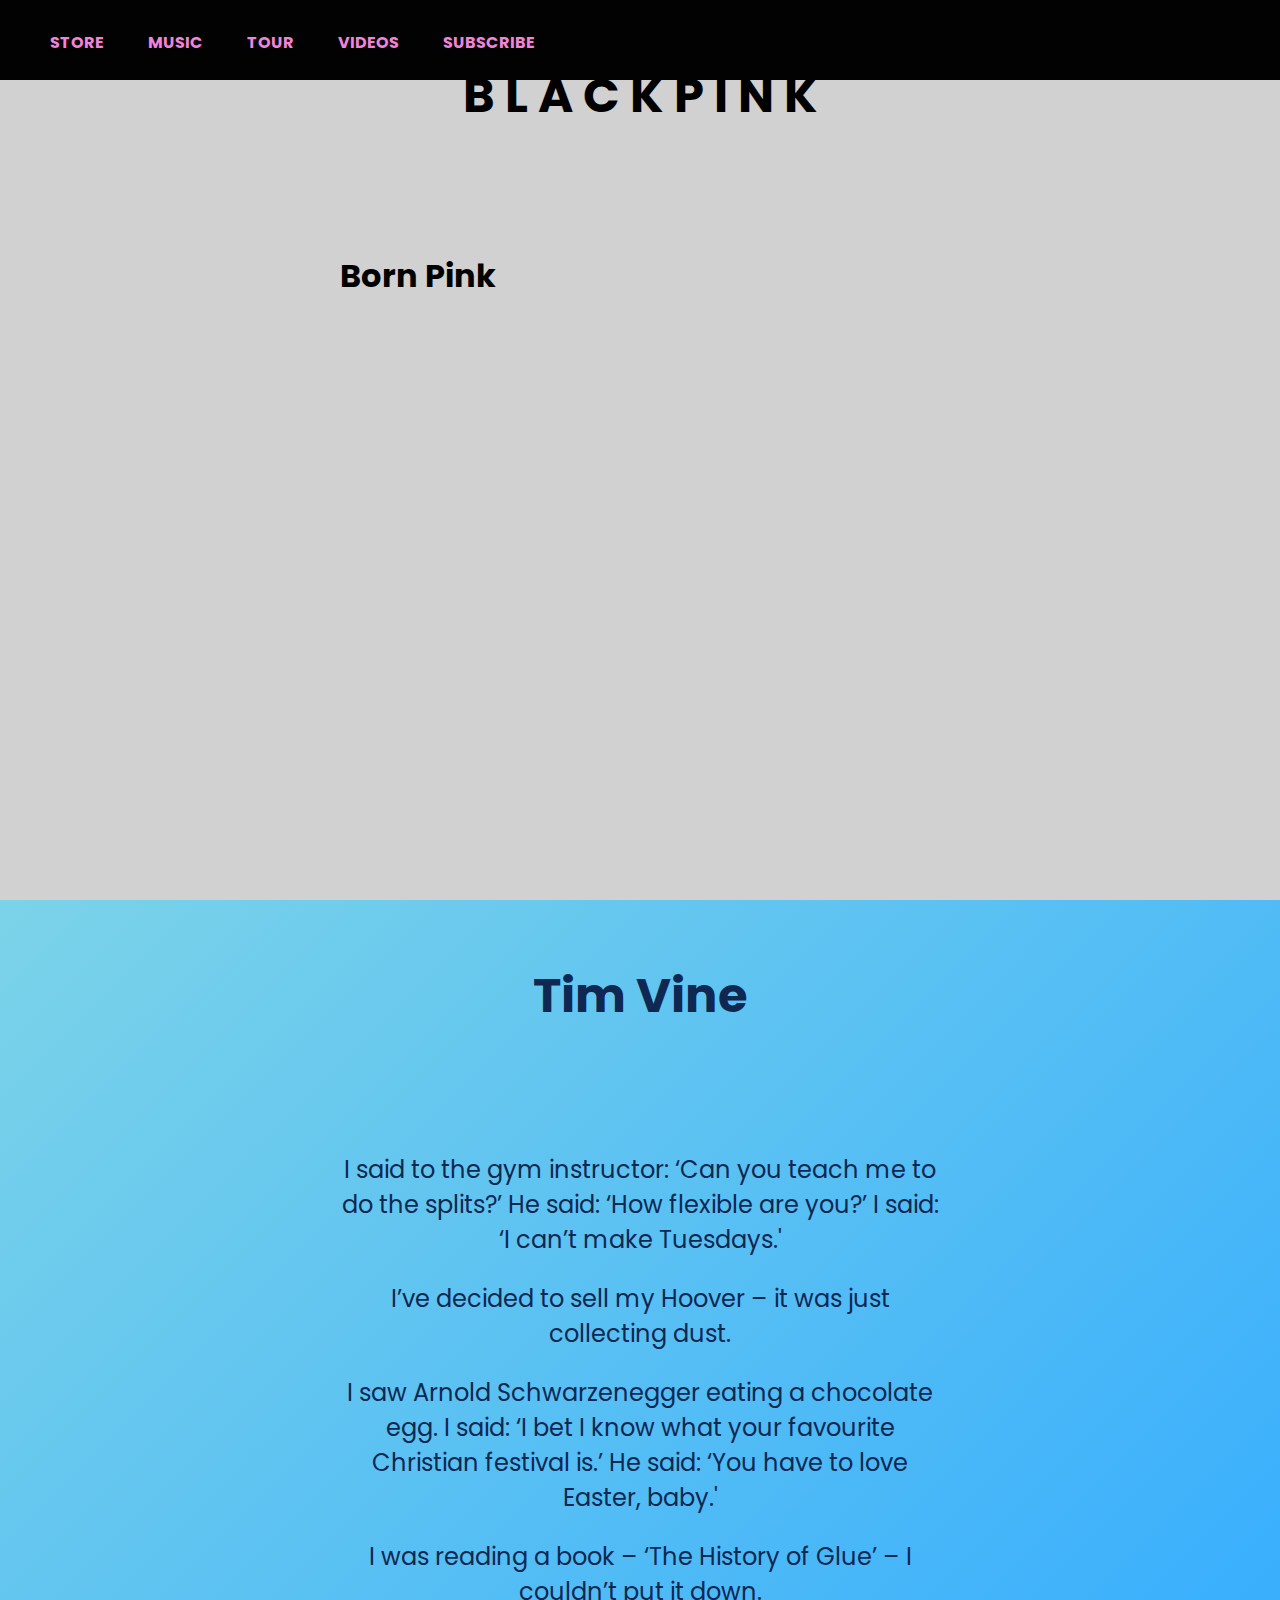
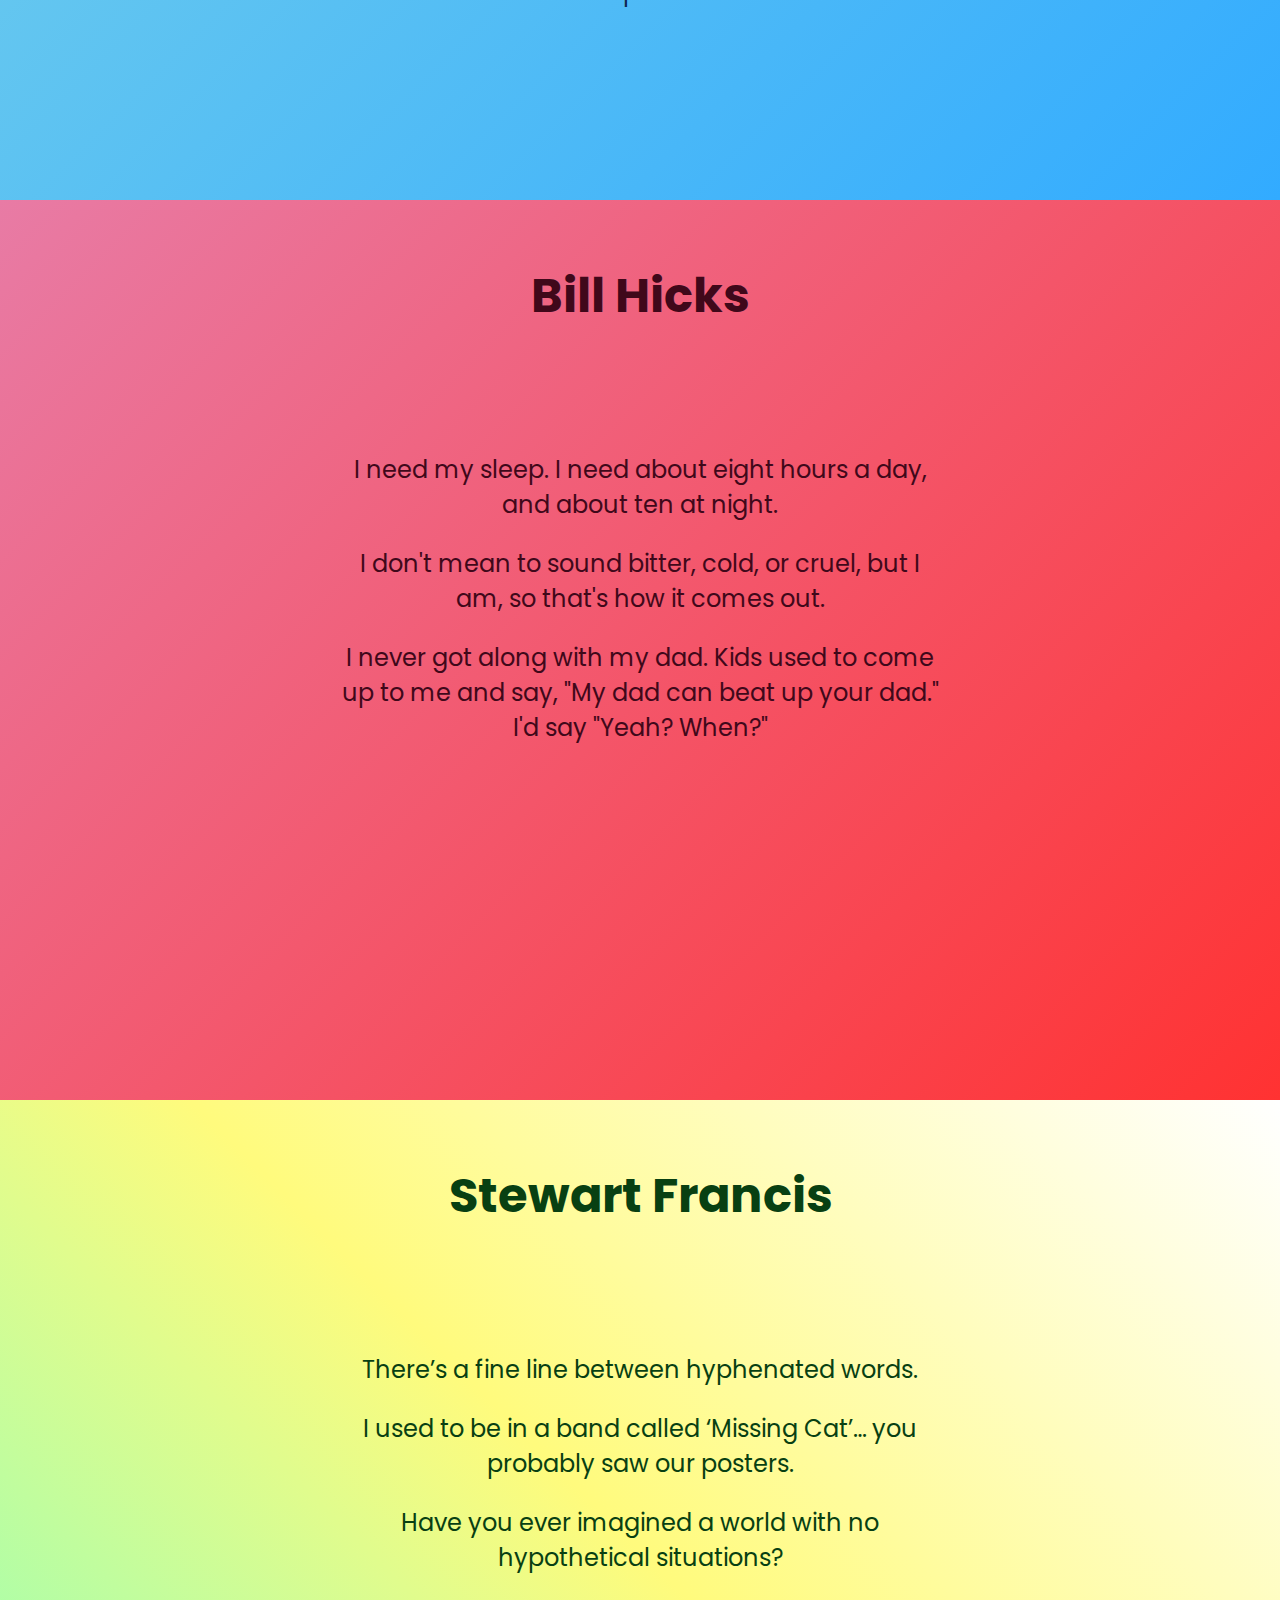
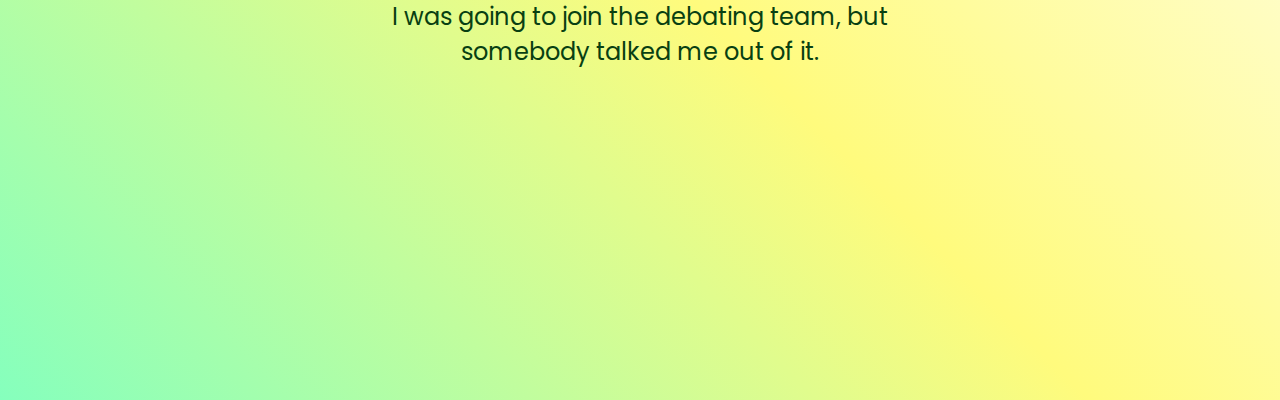
==== index.html @ c8cbb520 "initial commit" ====
<!DOCTYPE html>
<html lang="en">

<head>
    <meta charset="UTF-8">
    <meta http-equiv="X-UA-Compatible" content="IE=edge">
    <meta name="viewport" content="width=device-width, initial-scale=1.0">
    <title>Document</title>
    <link rel="stylesheet" href="style.css">
</head>

<body>
    <nav id="main-nav">
        <a href="#store">STORE</a>
        <a href="#music">MUSIC</a>
        <a href="#tour">TOUR</a>
        <a href="#videos">VIDEOS</a>
        <a href="#subscribe">SUBSCRIBE</a>
    </nav>

    <section id="header">
        <article>
            <h2>B L A C K P I N K</h2>
            <h1>Born Pink</h1>
        </article>
    </section>
    <section id="tim-vine">
        <article>
            <h2>Tim Vine</h2>
            <p>I said to the gym instructor: ‘Can you teach me to do the splits?’ He said: ‘How flexible are you?’ I
                said: ‘I can’t make Tuesdays.'</p>
            <p>I’ve decided to sell my Hoover – it was just collecting dust.</p>
            <p>I saw Arnold Schwarzenegger eating a chocolate egg. I said: ‘I bet I know what your favourite Christian
                festival is.’ He said: ‘You have to love Easter, baby.'</p>
            <p>I was reading a book – ‘The History of Glue’ – I couldn’t put it down.</p>
        </article>
    </section>
    <section id="bill-hicks">
        <article>
            <h2>Bill Hicks</h2>
            <p>I need my sleep. I need about eight hours a day, and about ten at night.</p>
            <p>I don't mean to sound bitter, cold, or cruel, but I am, so that's how it comes out.</p>
            <p>I never got along with my dad. Kids used to come up to me and say, "My dad can beat up your dad." I'd say
                "Yeah? When?"</p>
        </article>
    </section>
    <section id="stewart-francis">
        <article>
            <h2>Stewart Francis</h2>
            <p>There’s a fine line between hyphenated words.</p>
            <p>I used to be in a band called ‘Missing Cat’… you probably saw our posters.</p>
            <p>Have you ever imagined a world with no hypothetical situations?</p>
            <p>I was going to join the debating team, but somebody talked me out of it.</p>
        </article>
    </section>

</body>
<script src="index.js"></script>

</html>
---- style.css ----
@import url('https://fonts.googleapis.com/css2?family=Caveat&family=Poppins:wght@300&display=swap');
body {
    font-family: poppins, sans-serif;
    margin: 0px;
}

#main-nav {
    background-color: #020202;
    padding: 30px;
    text-align: left;
    width: 100%;
    position: fixed;
    top: 0;
    box-sizing: border-box;
    height: 80px;
}

nav a {
    color: rgb(241, 132, 218);
    text-decoration: none;
    font-weight: bold;
    margin: 0px 10px;
    padding: 10px;
}

#main-nav.sticky {
    position: fixed;
    top: 0;
}

nav a:hover {
    text-decoration-line: underline overline;
}

section {
    min-height: 100vh;
}

section#header {
    background-color: #d1d1d1;
}

section#tim-vine {
    background: rgb(123, 211, 232);
    background: linear-gradient(135deg, rgba(123, 211, 232, 1) 0%, rgba(123, 211, 232, 1) 0%, rgba(50, 171, 255, 1) 100%);
    color: #0f2852;
}

section#bill-hicks {
    background: rgb(123, 211, 232);
    background: linear-gradient(135deg, rgba(123, 211, 232, 1) 0%, rgba(232, 123, 165, 1) 0%, rgba(255, 50, 50, 1) 100%);
    color: #40081a;
}

section#stewart-francis {
    background-color: #85FFBD;
    background-image: linear-gradient(45deg, #85FFBD 0%, #FFFB7D 50%, #ffffff 100%);
    color: #084012;
}

article {
    width: 90%;
    max-width: 600px;
    padding: 20px;
    margin: 0px auto;
}

h2 {
    text-align: center;
    padding-bottom: 80px;
    font-size: 3em;
}

p {
    font-size: 1.5em;
    text-align: center;
}

@media (prefers-reduced-motion: no-preference) {
    html {
        scroll-behavior: smooth;
    }
}

@media screen and (max-width: 800px) {
    body {
        font-size: 14px;
    }
}

@media screen and (max-width: 600px) {
    body {
        font-size: 11px;
    }
}
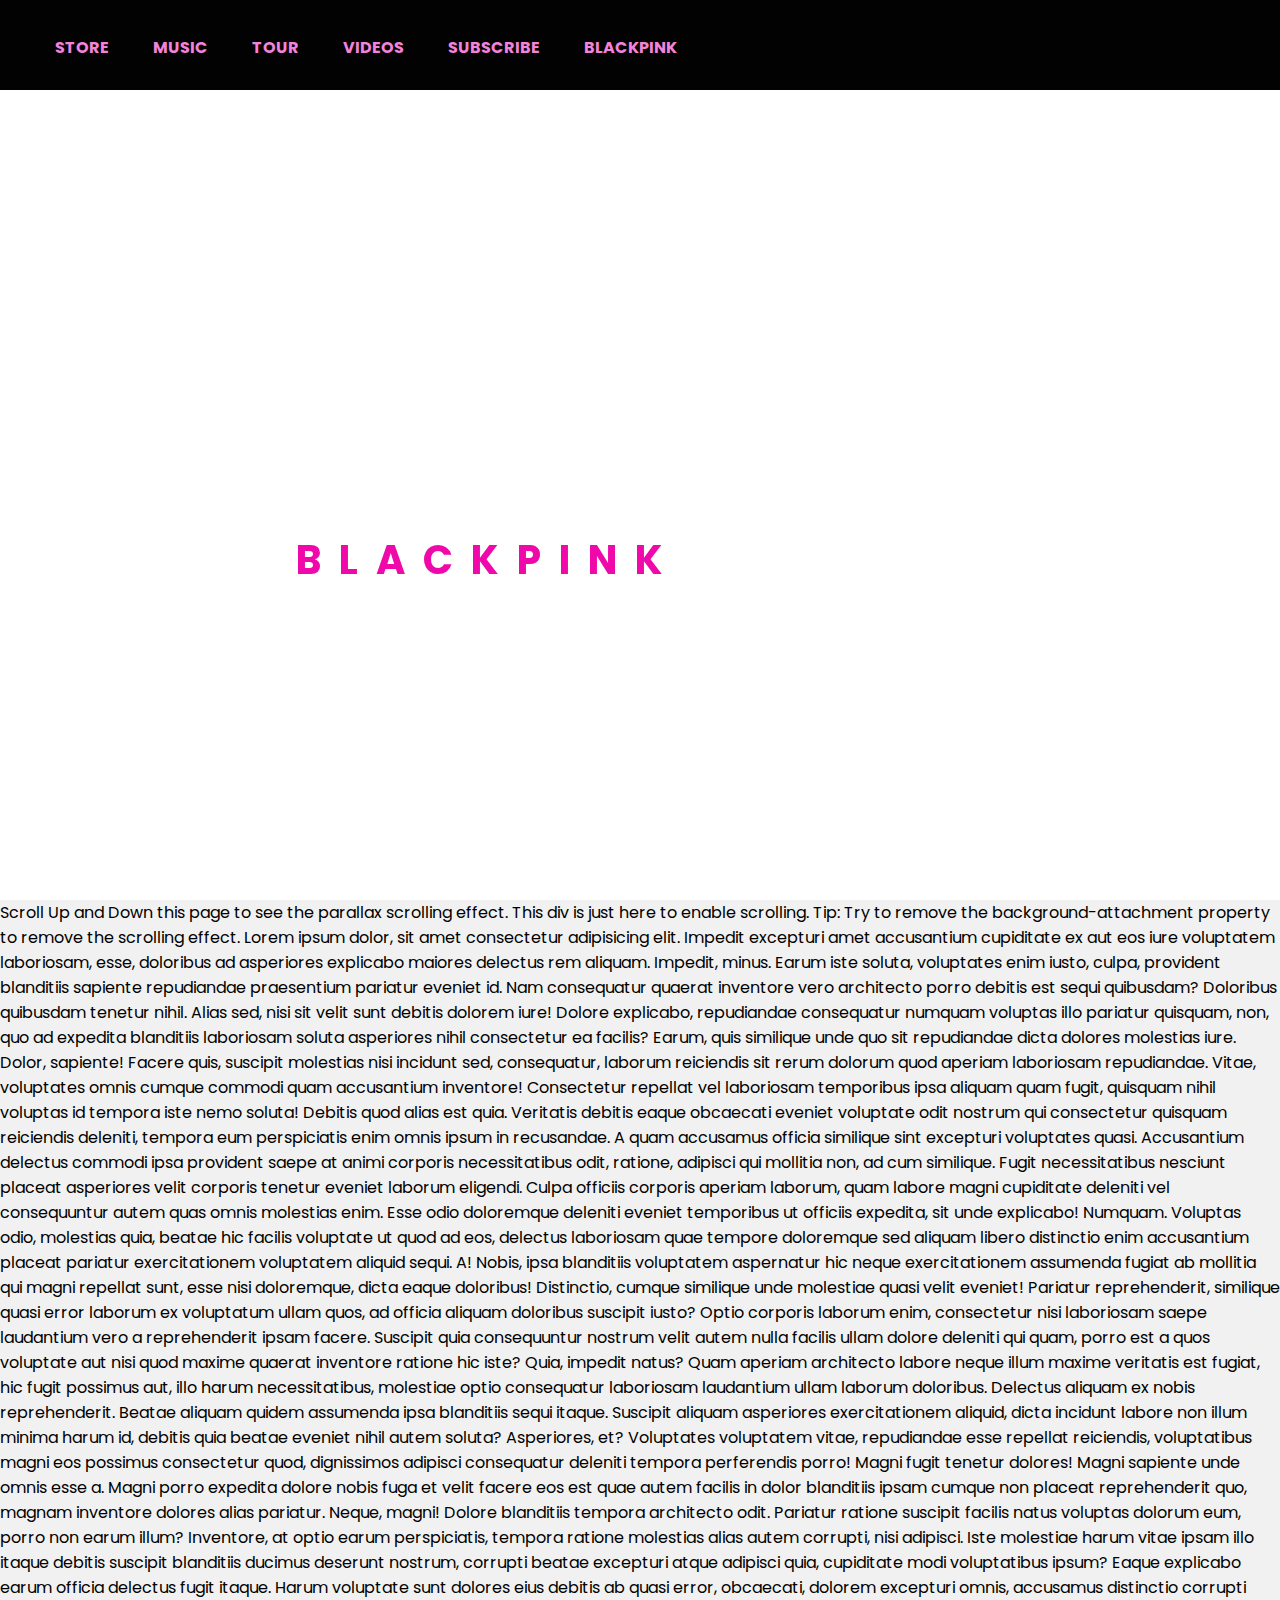
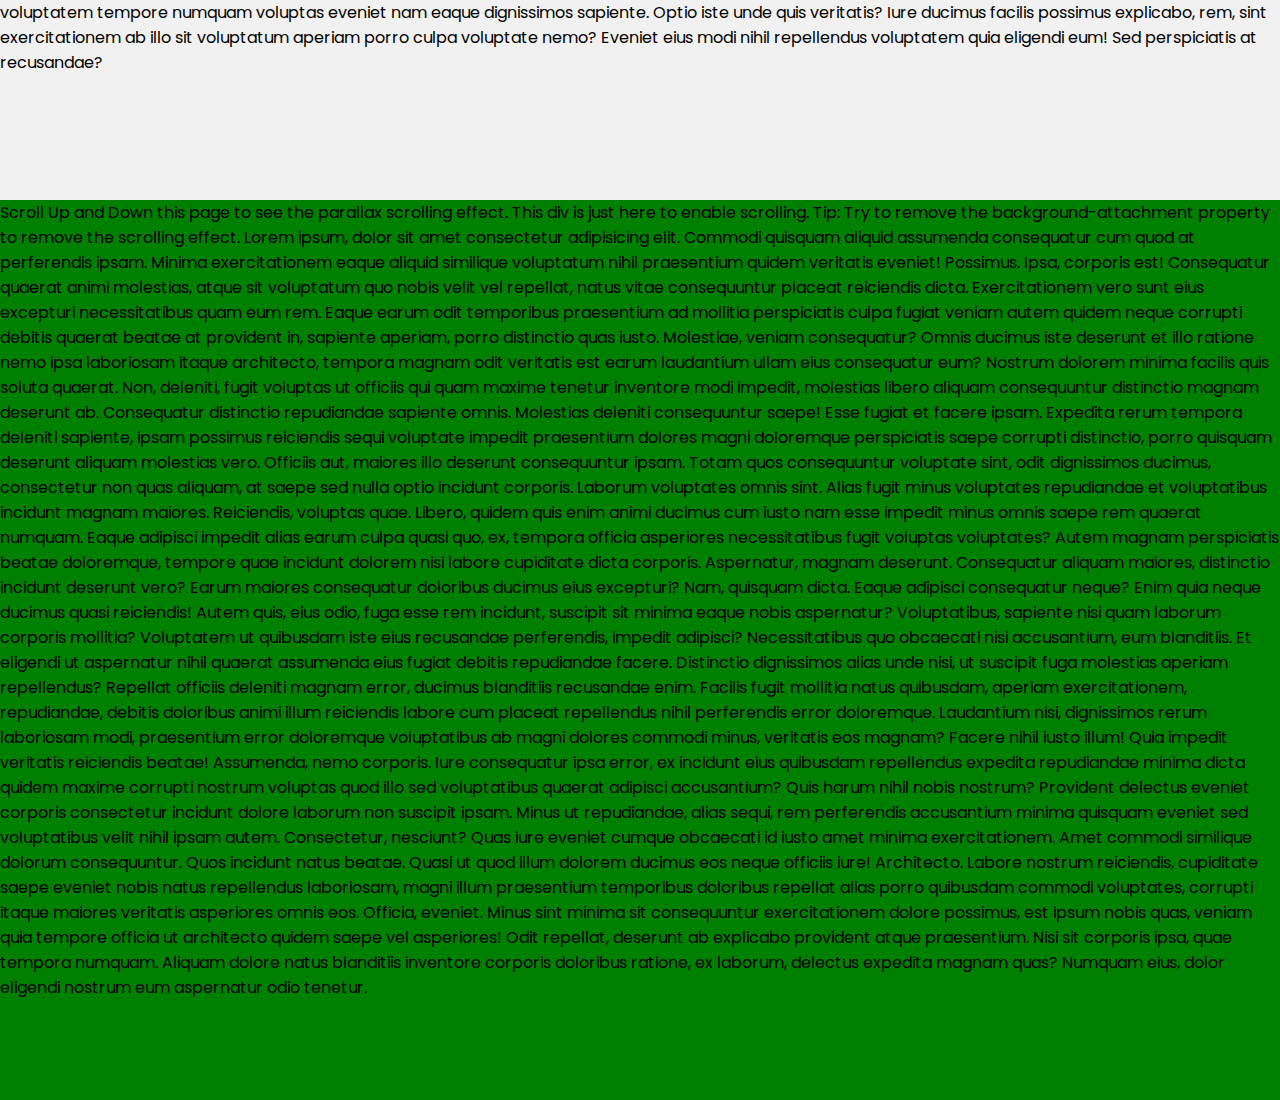
==== commit f209e6b4: "navbar update" ====
--- a/index.html
+++ b/index.html
@@ -11,49 +11,148 @@
 
 <body>
     <nav id="main-nav">
+
         <a href="#store">STORE</a>
         <a href="#music">MUSIC</a>
         <a href="#tour">TOUR</a>
         <a href="#videos">VIDEOS</a>
         <a href="#subscribe">SUBSCRIBE</a>
+        <a href="#home">BLACKPINK</a>
+
     </nav>
 
-    <section id="header">
-        <article>
-            <h2>B L A C K P I N K</h2>
-            <h1>Born Pink</h1>
-        </article>
-    </section>
-    <section id="tim-vine">
-        <article>
-            <h2>Tim Vine</h2>
-            <p>I said to the gym instructor: ‘Can you teach me to do the splits?’ He said: ‘How flexible are you?’ I
-                said: ‘I can’t make Tuesdays.'</p>
-            <p>I’ve decided to sell my Hoover – it was just collecting dust.</p>
-            <p>I saw Arnold Schwarzenegger eating a chocolate egg. I said: ‘I bet I know what your favourite Christian
-                festival is.’ He said: ‘You have to love Easter, baby.'</p>
-            <p>I was reading a book – ‘The History of Glue’ – I couldn’t put it down.</p>
-        </article>
-    </section>
-    <section id="bill-hicks">
-        <article>
-            <h2>Bill Hicks</h2>
-            <p>I need my sleep. I need about eight hours a day, and about ten at night.</p>
-            <p>I don't mean to sound bitter, cold, or cruel, but I am, so that's how it comes out.</p>
-            <p>I never got along with my dad. Kids used to come up to me and say, "My dad can beat up your dad." I'd say
-                "Yeah? When?"</p>
-        </article>
-    </section>
-    <section id="stewart-francis">
-        <article>
-            <h2>Stewart Francis</h2>
-            <p>There’s a fine line between hyphenated words.</p>
-            <p>I used to be in a band called ‘Missing Cat’… you probably saw our posters.</p>
-            <p>Have you ever imagined a world with no hypothetical situations?</p>
-            <p>I was going to join the debating team, but somebody talked me out of it.</p>
-        </article>
-    </section>
+    <div class="parallax">
+        <section id="header">
+            <div class="text-container">
+                <p class="title">B L A C K P I N K </p>
+                <p class="word">Born Pink</p>
 
+            </div>
+        </section>
+    </div>
+
+
+
+    <div class="container">
+        Scroll Up and Down this page to see the parallax scrolling effect. This div is just here to enable scrolling.
+        Tip: Try to remove the background-attachment property to remove the scrolling effect. Lorem ipsum dolor, sit
+        amet consectetur adipisicing elit.
+        Impedit excepturi amet accusantium cupiditate ex aut eos iure voluptatem laboriosam, esse, doloribus ad
+        asperiores explicabo maiores delectus rem aliquam. Impedit, minus. Earum iste soluta, voluptates enim iusto,
+        culpa, provident blanditiis sapiente
+        repudiandae praesentium pariatur eveniet id. Nam consequatur quaerat inventore vero architecto porro debitis est
+        sequi quibusdam? Doloribus quibusdam tenetur nihil. Alias sed, nisi sit velit sunt debitis dolorem iure! Dolore
+        explicabo, repudiandae
+        consequatur numquam voluptas illo pariatur quisquam, non, quo ad expedita blanditiis laboriosam soluta
+        asperiores nihil consectetur ea facilis? Earum, quis similique unde quo sit repudiandae dicta dolores molestias
+        iure. Dolor, sapiente! Facere
+        quis, suscipit molestias nisi incidunt sed, consequatur, laborum reiciendis sit rerum dolorum quod aperiam
+        laboriosam repudiandae. Vitae, voluptates omnis cumque commodi quam accusantium inventore! Consectetur repellat
+        vel laboriosam temporibus
+        ipsa aliquam quam fugit, quisquam nihil voluptas id tempora iste nemo soluta! Debitis quod alias est quia.
+        Veritatis debitis eaque obcaecati eveniet voluptate odit nostrum qui consectetur quisquam reiciendis deleniti,
+        tempora eum perspiciatis
+        enim omnis ipsum in recusandae. A quam accusamus officia similique sint excepturi voluptates quasi. Accusantium
+        delectus commodi ipsa provident saepe at animi corporis necessitatibus odit, ratione, adipisci qui mollitia non,
+        ad cum similique.
+        Fugit necessitatibus nesciunt placeat asperiores velit corporis tenetur eveniet laborum eligendi. Culpa officiis
+        corporis aperiam laborum, quam labore magni cupiditate deleniti vel consequuntur autem quas omnis molestias
+        enim. Esse odio doloremque
+        deleniti eveniet temporibus ut officiis expedita, sit unde explicabo! Numquam. Voluptas odio, molestias quia,
+        beatae hic facilis voluptate ut quod ad eos, delectus laboriosam quae tempore doloremque sed aliquam libero
+        distinctio enim accusantium
+        placeat pariatur exercitationem voluptatem aliquid sequi. A! Nobis, ipsa blanditiis voluptatem aspernatur hic
+        neque exercitationem assumenda fugiat ab mollitia qui magni repellat sunt, esse nisi doloremque, dicta eaque
+        doloribus! Distinctio, cumque
+        similique unde molestiae quasi velit eveniet! Pariatur reprehenderit, similique quasi error laborum ex
+        voluptatum ullam quos, ad officia aliquam doloribus suscipit iusto? Optio corporis laborum enim, consectetur
+        nisi laboriosam saepe laudantium
+        vero a reprehenderit ipsam facere. Suscipit quia consequuntur nostrum velit autem nulla facilis ullam dolore
+        deleniti qui quam, porro est a quos voluptate aut nisi quod maxime quaerat inventore ratione hic iste? Quia,
+        impedit natus? Quam aperiam
+        architecto labore neque illum maxime veritatis est fugiat, hic fugit possimus aut, illo harum necessitatibus,
+        molestiae optio consequatur laboriosam laudantium ullam laborum doloribus. Delectus aliquam ex nobis
+        reprehenderit. Beatae aliquam quidem
+        assumenda ipsa blanditiis sequi itaque. Suscipit aliquam asperiores exercitationem aliquid, dicta incidunt
+        labore non illum minima harum id, debitis quia beatae eveniet nihil autem soluta? Asperiores, et? Voluptates
+        voluptatem vitae, repudiandae
+        esse repellat reiciendis, voluptatibus magni eos possimus consectetur quod, dignissimos adipisci consequatur
+        deleniti tempora perferendis porro! Magni fugit tenetur dolores! Magni sapiente unde omnis esse a. Magni porro
+        expedita dolore nobis fuga
+        et velit facere eos est quae autem facilis in dolor blanditiis ipsam cumque non placeat reprehenderit quo,
+        magnam inventore dolores alias pariatur. Neque, magni! Dolore blanditiis tempora architecto odit. Pariatur
+        ratione suscipit facilis natus
+        voluptas dolorum eum, porro non earum illum? Inventore, at optio earum perspiciatis, tempora ratione molestias
+        alias autem corrupti, nisi adipisci. Iste molestiae harum vitae ipsam illo itaque debitis suscipit blanditiis
+        ducimus deserunt nostrum,
+        corrupti beatae excepturi atque adipisci quia, cupiditate modi voluptatibus ipsum? Eaque explicabo earum officia
+        delectus fugit itaque. Harum voluptate sunt dolores eius debitis ab quasi error, obcaecati, dolorem excepturi
+        omnis, accusamus distinctio
+        corrupti voluptatem tempore numquam voluptas eveniet nam eaque dignissimos sapiente. Optio iste unde quis
+        veritatis? Iure ducimus facilis possimus explicabo, rem, sint exercitationem ab illo sit voluptatum aperiam
+        porro culpa voluptate nemo? Eveniet
+        eius modi nihil repellendus voluptatem quia eligendi eum! Sed perspiciatis at recusandae?
+    </div>
+    <div class="container" style="background-color: green;">
+        Scroll Up and Down this page to see the parallax scrolling effect. This div is just here to enable scrolling.
+        Tip: Try to remove the background-attachment property to remove the scrolling effect. Lorem ipsum, dolor sit
+        amet consectetur adipisicing elit.
+        Commodi quisquam aliquid assumenda consequatur cum quod at perferendis ipsam. Minima exercitationem eaque
+        aliquid similique voluptatum nihil praesentium quidem veritatis eveniet! Possimus. Ipsa, corporis est!
+        Consequatur quaerat animi molestias,
+        atque sit voluptatum quo nobis velit vel repellat, natus vitae consequuntur placeat reiciendis dicta.
+        Exercitationem vero sunt eius excepturi necessitatibus quam eum rem. Eaque earum odit temporibus praesentium ad
+        mollitia perspiciatis culpa fugiat
+        veniam autem quidem neque corrupti debitis quaerat beatae at provident in, sapiente aperiam, porro distinctio
+        quas iusto. Molestiae, veniam consequatur? Omnis ducimus iste deserunt et illo ratione nemo ipsa laboriosam
+        itaque architecto, tempora
+        magnam odit veritatis est earum laudantium ullam eius consequatur eum? Nostrum dolorem minima facilis quis
+        soluta quaerat. Non, deleniti, fugit voluptas ut officiis qui quam maxime tenetur inventore modi impedit,
+        molestias libero aliquam consequuntur
+        distinctio magnam deserunt ab. Consequatur distinctio repudiandae sapiente omnis. Molestias deleniti
+        consequuntur saepe! Esse fugiat et facere ipsam. Expedita rerum tempora deleniti sapiente, ipsam possimus
+        reiciendis sequi voluptate impedit praesentium
+        dolores magni doloremque perspiciatis saepe corrupti distinctio, porro quisquam deserunt aliquam molestias vero.
+        Officiis aut, maiores illo deserunt consequuntur ipsam. Totam quos consequuntur voluptate sint, odit dignissimos
+        ducimus, consectetur
+        non quas aliquam, at saepe sed nulla optio incidunt corporis. Laborum voluptates omnis sint. Alias fugit minus
+        voluptates repudiandae et voluptatibus incidunt magnam maiores. Reiciendis, voluptas quae. Libero, quidem quis
+        enim animi ducimus cum
+        iusto nam esse impedit minus omnis saepe rem quaerat numquam. Eaque adipisci impedit alias earum culpa quasi
+        quo, ex, tempora officia asperiores necessitatibus fugit voluptas voluptates? Autem magnam perspiciatis beatae
+        doloremque, tempore quae
+        incidunt dolorem nisi labore cupiditate dicta corporis. Aspernatur, magnam deserunt. Consequatur aliquam
+        maiores, distinctio incidunt deserunt vero? Earum maiores consequatur doloribus ducimus eius excepturi? Nam,
+        quisquam dicta. Eaque adipisci
+        consequatur neque? Enim quia neque ducimus quasi reiciendis! Autem quis, eius odio, fuga esse rem incidunt,
+        suscipit sit minima eaque nobis aspernatur? Voluptatibus, sapiente nisi quam laborum corporis mollitia?
+        Voluptatem ut quibusdam iste eius
+        recusandae perferendis, impedit adipisci? Necessitatibus quo obcaecati nisi accusantium, eum blanditiis. Et
+        eligendi ut aspernatur nihil quaerat assumenda eius fugiat debitis repudiandae facere. Distinctio dignissimos
+        alias unde nisi, ut suscipit
+        fuga molestias aperiam repellendus? Repellat officiis deleniti magnam error, ducimus blanditiis recusandae enim.
+        Facilis fugit mollitia natus quibusdam, aperiam exercitationem, repudiandae, debitis doloribus animi illum
+        reiciendis labore cum placeat
+        repellendus nihil perferendis error doloremque. Laudantium nisi, dignissimos rerum laboriosam modi, praesentium
+        error doloremque voluptatibus ab magni dolores commodi minus, veritatis eos magnam? Facere nihil iusto illum!
+        Quia impedit veritatis
+        reiciendis beatae! Assumenda, nemo corporis. Iure consequatur ipsa error, ex incidunt eius quibusdam repellendus
+        expedita repudiandae minima dicta quidem maxime corrupti nostrum voluptas quod illo sed voluptatibus quaerat
+        adipisci accusantium?
+        Quis harum nihil nobis nostrum? Provident delectus eveniet corporis consectetur incidunt dolore laborum non
+        suscipit ipsam. Minus ut repudiandae, alias sequi, rem perferendis accusantium minima quisquam eveniet sed
+        voluptatibus velit nihil ipsam
+        autem. Consectetur, nesciunt? Quas iure eveniet cumque obcaecati id iusto amet minima exercitationem. Amet
+        commodi similique dolorum consequuntur. Quos incidunt natus beatae. Quasi ut quod illum dolorem ducimus eos
+        neque officiis iure! Architecto.
+        Labore nostrum reiciendis, cupiditate saepe eveniet nobis natus repellendus laboriosam, magni illum praesentium
+        temporibus doloribus repellat alias porro quibusdam commodi voluptates, corrupti itaque maiores veritatis
+        asperiores omnis eos. Officia,
+        eveniet. Minus sint minima sit consequuntur exercitationem dolore possimus, est ipsum nobis quas, veniam quia
+        tempore officia ut architecto quidem saepe vel asperiores! Odit repellat, deserunt ab explicabo provident atque
+        praesentium. Nisi sit
+        corporis ipsa, quae tempora numquam. Aliquam dolore natus blanditiis inventore corporis doloribus ratione, ex
+        laborum, delectus expedita magnam quas? Numquam eius, dolor eligendi nostrum eum aspernatur odio tenetur.
 </body>
 <script src="index.js"></script>
 
--- a/style.css
+++ b/style.css
@@ -6,13 +6,13 @@
 
 #main-nav {
     background-color: #020202;
-    padding: 30px;
+    padding: 35px;
     text-align: left;
     width: 100%;
     position: fixed;
     top: 0;
     box-sizing: border-box;
-    height: 80px;
+    height: 90px;
 }
 
 nav a {
@@ -28,6 +28,9 @@
     top: 0;
 }
 
+
+/*kato naay taas og ubos na line sa navbar*/
+
 nav a:hover {
     text-decoration-line: underline overline;
 }
@@ -36,44 +39,52 @@
     min-height: 100vh;
 }
 
-section#header {
-    background-color: #d1d1d1;
+.parallax {
+    background-image: url('https://wallpapers.com/images/featured/3dcpt7p1kgu54lty.jpg');
+    background-repeat: no-repeat;
+    background-size: cover;
+    /* Full height */
+    height: 100%;
+    /* Create the parallax scrolling effect */
+    background-attachment: fixed;
+    background-position: center;
+    background-repeat: no-repeat;
+    background-size: cover;
+    display: grid;
+    place-items: center;
+    text-align: center;
 }
 
-section#tim-vine {
-    background: rgb(123, 211, 232);
-    background: linear-gradient(135deg, rgba(123, 211, 232, 1) 0%, rgba(123, 211, 232, 1) 0%, rgba(50, 171, 255, 1) 100%);
-    color: #0f2852;
+.title {
+    font-size: 40px;
+    letter-spacing: 5px;
+    color: rgba(238, 0, 167, 0.966);
+    position: fixed;
+    font-weight: bolder;
+    right: 68vh;
+    bottom: 30vh;
 }
 
-section#bill-hicks {
-    background: rgb(123, 211, 232);
-    background: linear-gradient(135deg, rgba(123, 211, 232, 1) 0%, rgba(232, 123, 165, 1) 0%, rgba(255, 50, 50, 1) 100%);
-    color: #40081a;
+.word {
+    font-size: 25px;
+    color: white;
+    position: fixed;
+    left: 93vh;
+    bottom: 20vh;
 }
 
-section#stewart-francis {
-    background-color: #85FFBD;
-    background-image: linear-gradient(45deg, #85FFBD 0%, #FFFB7D 50%, #ffffff 100%);
-    color: #084012;
+.text-container {
+    display: grid;
+    place-items: center;
+    position: fixed;
+    font-size: 56px;
+    color: white;
 }
 
-article {
-    width: 90%;
-    max-width: 600px;
-    padding: 20px;
-    margin: 0px auto;
-}
-
-h2 {
-    text-align: center;
-    padding-bottom: 80px;
-    font-size: 3em;
-}
-
-p {
-    font-size: 1.5em;
-    text-align: center;
+.container {
+    height: 100vh;
+    background-color: #f1f1f1;
+    position: relative;
 }
 
 @media (prefers-reduced-motion: no-preference) {
@@ -92,4 +103,11 @@
     body {
         font-size: 11px;
     }
+}
+
+
+/* navbar content*/
+
+#home {
+    font-size: 30px;
 }